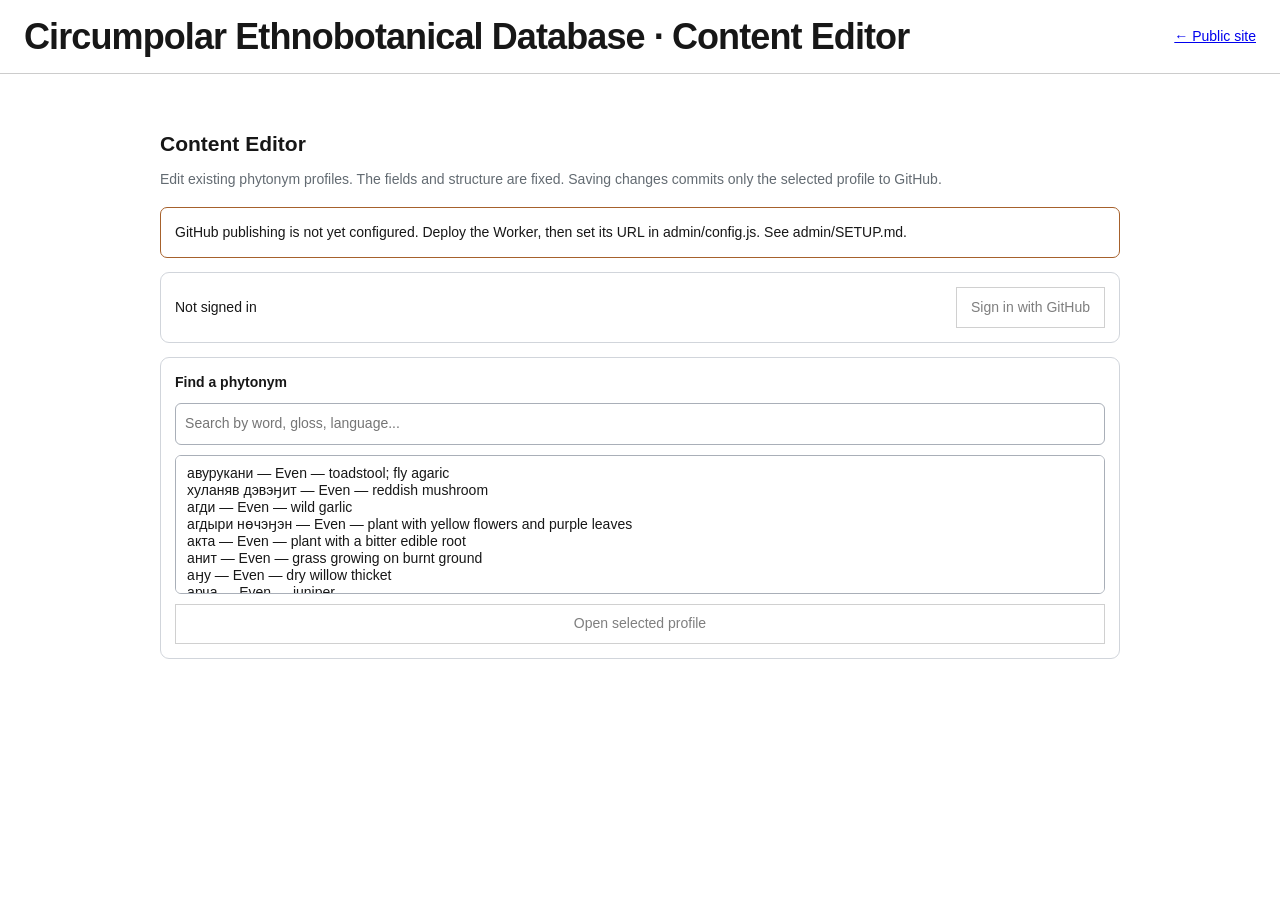
==== admin/index.html @ 56a816cf "Add files via upload" ====
<!doctype html>
<html lang="en">
<head>
<base href="../">
<meta charset="utf-8">
<meta name="viewport" content="width=device-width, initial-scale=1">
<title>Content Editor · Circumpolar Ethnobotanical Database</title>
<link rel="stylesheet" href="styles.css?v=20261123-botanical-status-v1">
<link rel="stylesheet" href="admin/editor.css?v=20261123-botanical-status-v1">
<script defer src="admin/config.js"></script>
<script defer src="admin/editor.js?v=20261123-botanical-status-v1"></script>
</head>
<body>
<header class="site-header"><div class="brand">Circumpolar Ethnobotanical Database · Content Editor</div><div class="lang-switch"><a href="./search/">← Public site</a></div></header>
<main class="editor-layout" id="editor" tabindex="-1">
<h1>Content Editor</h1>
<p class="muted">Edit existing phytonym profiles. The fields and structure are fixed. Saving changes commits only the selected profile to GitHub.</p>
<div id="setup" class="editor-alert" hidden></div>
<section class="editor-auth"><div id="auth-state">Not signed in</div><button id="login" type="button">Sign in with GitHub</button><button id="logout" type="button" hidden>Sign out</button></section>
<section class="editor-picker"><label for="profile-search">Find a phytonym</label><input id="profile-search" type="search" placeholder="Search by word, gloss, language..." autocomplete="off"><select id="profile-select" size="7" aria-label="Phytonym search results"></select><button id="open-profile" type="button" disabled>Open selected profile</button></section>
<div id="message" role="status" aria-live="polite"></div>
<section id="profile-editor" hidden><form id="edit-form"><div class="editor-top"><div><h2 id="profile-heading"></h2><p id="profile-subheading" class="muted"></p></div><button id="reload" type="button">Reload from GitHub</button></div><div id="editor-fields"></div><div class="editor-actions"><button type="button" id="cancel-edit">Discard changes</button><button type="submit" id="save" disabled>Save profile to GitHub</button></div><p class="muted">One commit per profile. Other profiles and the database structure stay unchanged.</p></form></section>
</main>
</body></html>
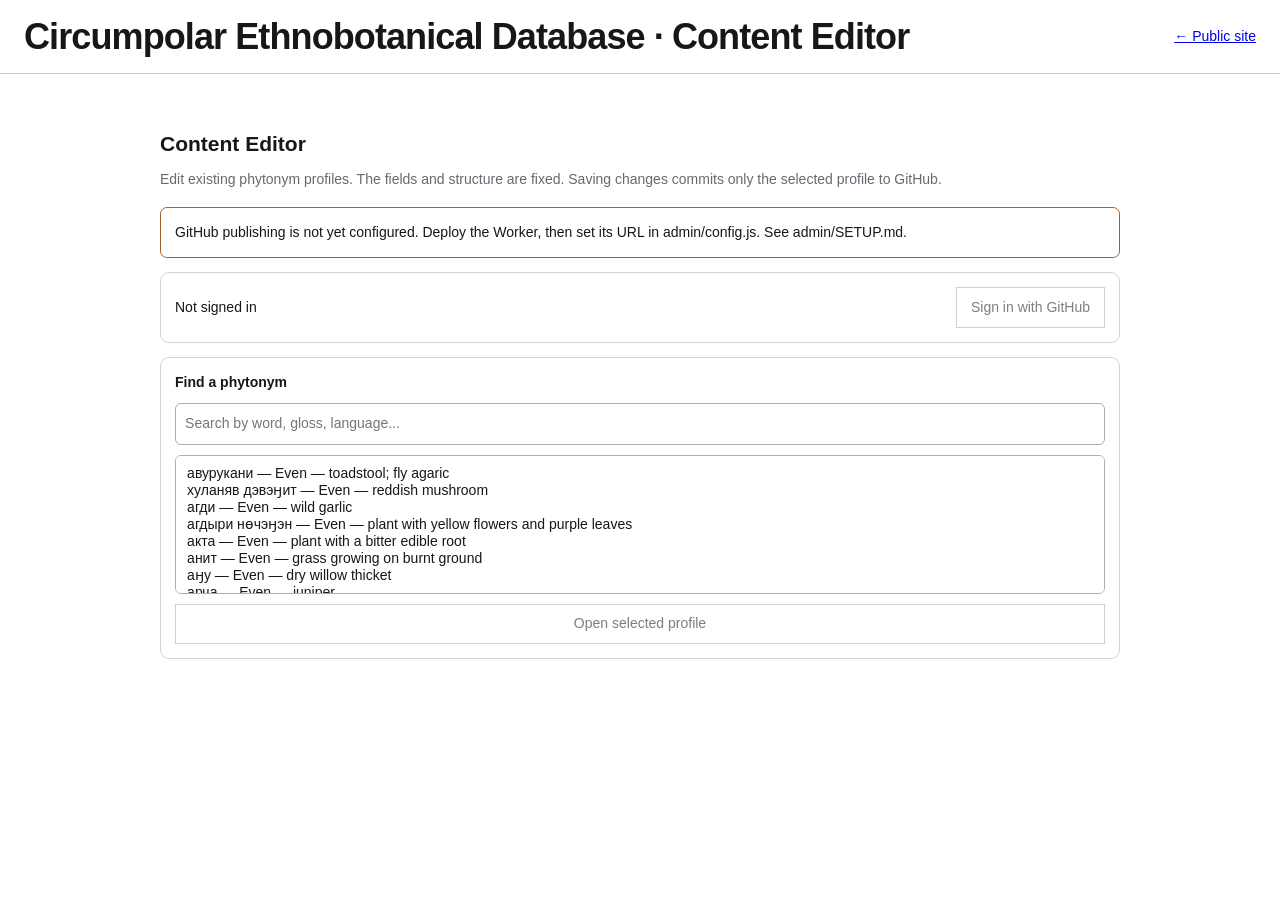
==== commit 70601803: "Add files via upload" ====
--- a/admin/index.html
+++ b/admin/index.html
@@ -5,10 +5,10 @@
 <meta charset="utf-8">
 <meta name="viewport" content="width=device-width, initial-scale=1">
 <title>Content Editor · Circumpolar Ethnobotanical Database</title>
-<link rel="stylesheet" href="styles.css?v=20261123-botanical-status-v1">
-<link rel="stylesheet" href="admin/editor.css?v=20261123-botanical-status-v1">
+<link rel="stylesheet" href="styles.css?v=20261123-inline-profile-editor-v1">
+<link rel="stylesheet" href="admin/editor.css?v=20261123-inline-profile-editor-v1">
 <script defer src="admin/config.js"></script>
-<script defer src="admin/editor.js?v=20261123-botanical-status-v1"></script>
+<script defer src="admin/editor.js?v=20261123-inline-profile-editor-v1"></script>
 </head>
 <body>
 <header class="site-header"><div class="brand">Circumpolar Ethnobotanical Database · Content Editor</div><div class="lang-switch"><a href="./search/">← Public site</a></div></header>
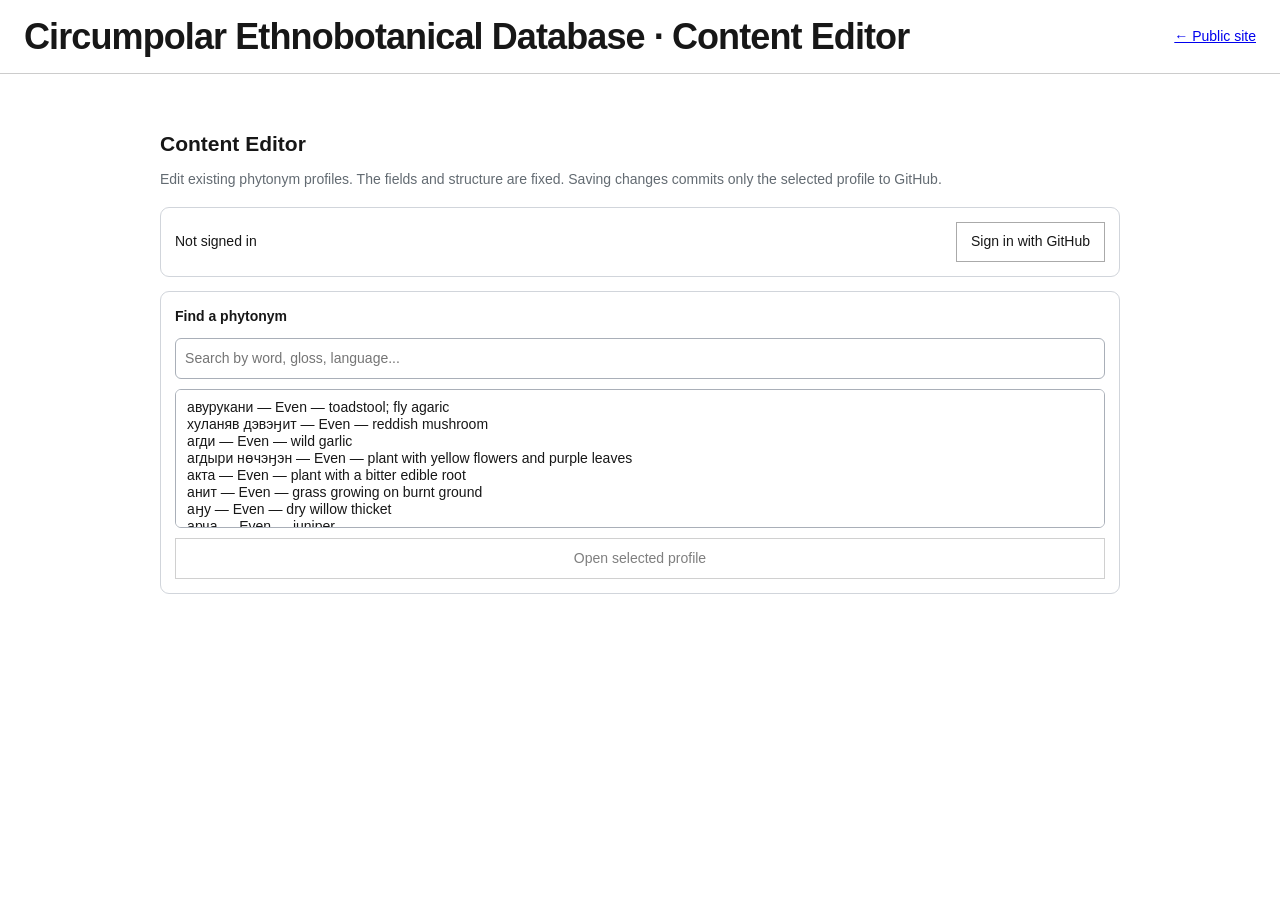
==== commit df8d1f6e: "Update index.html" ====
--- a/admin/index.html
+++ b/admin/index.html
@@ -7,7 +7,7 @@
 <title>Content Editor · Circumpolar Ethnobotanical Database</title>
 <link rel="stylesheet" href="styles.css?v=20261123-inline-profile-editor-v1">
 <link rel="stylesheet" href="admin/editor.css?v=20261123-inline-profile-editor-v1">
-<script defer src="admin/config.js"></script>
+<script defer src="admin/config.js?v=20261123-2"></script>
 <script defer src="admin/editor.js?v=20261123-inline-profile-editor-v1"></script>
 </head>
 <body>
